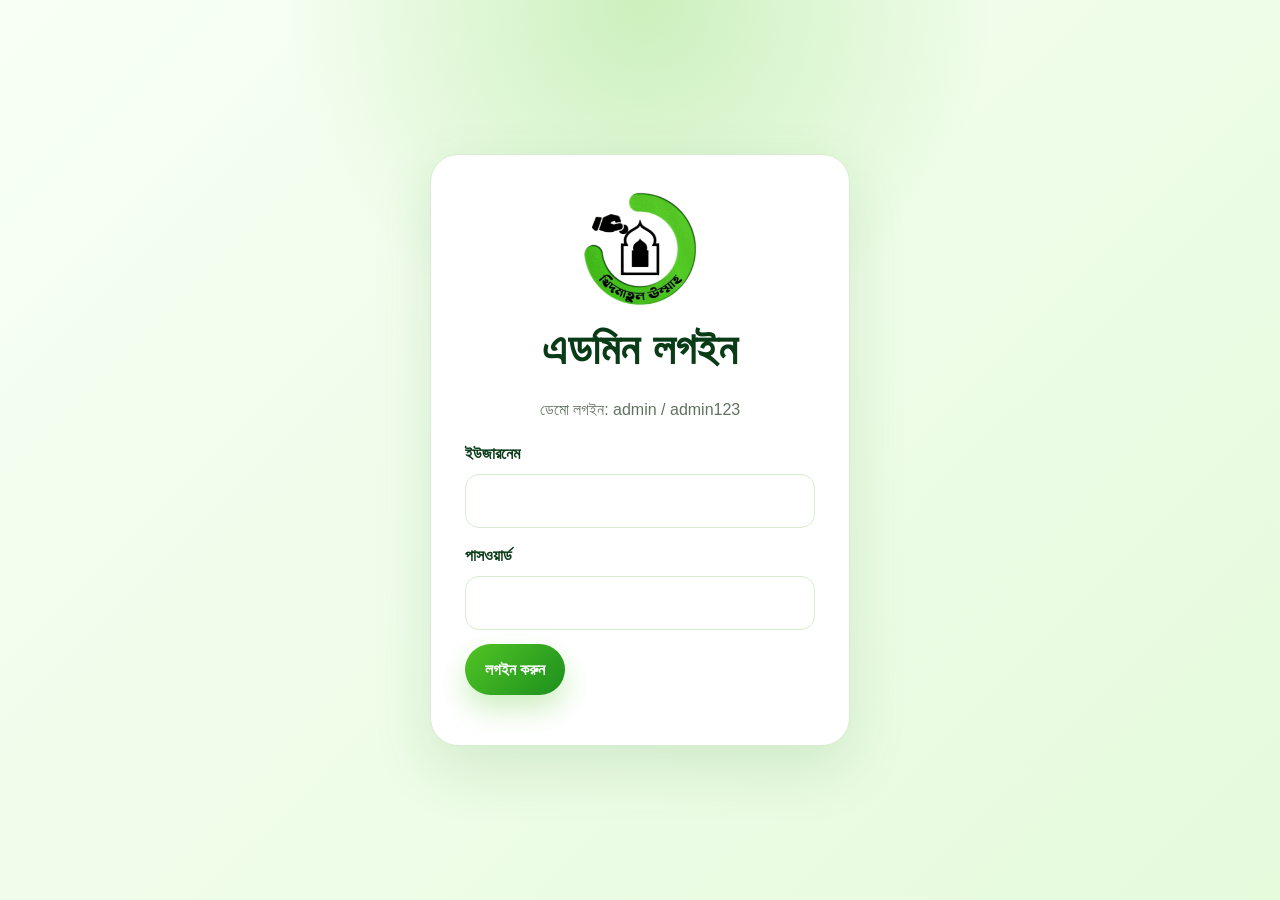
==== admin.html @ c5540a68 "Add files via upload" ====
<!doctype html>
<html lang="bn">
<head>
  <meta charset="utf-8">
  <meta name="viewport" content="width=device-width, initial-scale=1">
  <title>এডমিন প্যানেল | খিদমাতুল উম্মাহ</title>
  <meta name="theme-color" content="#51c424">
  <link rel="stylesheet" href="styles.css">
</head>
<body class="admin-body">
  <section id="login-screen" class="admin-login">
    <form class="login-card" id="login-form">
      <img src="assets/khidmatul-ummah-official-logo-transparent.png" alt="খিদমাতুল উম্মাহ অফিসিয়াল লোগো">
      <h2 data-text="adminLoginTitle">এডমিন লগইন</h2>
      <p class="muted" data-text="adminDemoLogin">ডেমো লগইন: admin / admin123</p>
      <label><span data-text="adminUsername">ইউজারনেম</span><input id="login-user" required autocomplete="username"></label>
      <label><span data-text="adminPassword">পাসওয়ার্ড</span><input id="login-pass" type="password" required autocomplete="current-password"></label>
      <button class="btn" type="submit" data-text="adminLoginButton">লগইন করুন</button>
      <p id="login-error" class="danger-text"></p>
    </form>
  </section>

  <div id="admin-app" class="admin-layout hidden">
    <aside class="sidebar">
      <a class="brand" href="index.html">
        <img src="assets/khidmatul-ummah-official-logo-transparent.png" alt="খিদমাতুল উম্মাহ অফিসিয়াল লোগো">
        <span><strong data-text="organizationName">খিদমাতুল উম্মাহ</strong><small data-text="adminPanelSmall">এডমিন প্যানেল</small></span>
      </a>
      <nav class="admin-nav" id="admin-nav">
        <button class="active" data-admin-tab="dashboard" data-text="adminNavDashboard">ড্যাশবোর্ড</button>
        <button data-admin-tab="projects" data-text="adminNavProjects">প্রকল্প</button>
        <button data-admin-tab="donations" data-text="adminNavDonations">দান ও রসিদ</button>
        <button data-admin-tab="donors" data-text="adminNavDonors">ডোনার তথ্য</button>
        <button data-admin-tab="accounts" data-text="adminNavAccounts">দানের একাউন্ট</button>
        <button data-admin-tab="library" data-text="adminNavLibrary">লাইব্রেরী</button>
        <button data-admin-tab="shura" data-text="adminNavShura">শূরা সদস্য</button>
        <button data-admin-tab="texts" data-text="adminNavTexts">টেক্সট ইডিটর</button>
        <button data-admin-tab="backup" data-text="adminNavBackup">ব্যাকআপ / ইমপোর্ট</button>
      </nav>
    </aside>

    <main class="admin-main">
      <div class="admin-topbar">
        <div>
          <p class="eyebrow" data-text="adminTopEyebrow">এডমিন ড্যাশবোর্ড</p>
          <h1 data-text="adminTopTitle">খিদমাতুল উম্মাহ কন্ট্রোল প্যানেল</h1>
          <p class="muted" data-text="adminTopIntro">এই ডেমো ভার্সন browser localStorage ব্যবহার করে। Real website-এর জন্য backend/database লাগবে।</p>
        </div>
        <div class="action-row">
          <a class="btn soft" href="index.html" target="_blank" data-text="adminViewWebsite">ওয়েবসাইট দেখুন</a>
          <button class="btn danger" id="logout-btn" type="button" data-text="adminLogout">লগআউট</button>
        </div>
      </div>

      <section class="admin-section active" id="tab-dashboard">
        <div class="dashboard-grid" id="dashboard-summary"></div>
        <div class="admin-card">
          <h2 data-text="adminQuickNotesTitle">দ্রুত নোট</h2>
          <p class="muted" data-text="adminQuickNotesText">হোমপেজের মোট ব্যয় সম্পন্ন প্রকল্পের expense থেকে auto update হয়। Upcoming project published করলে homepage-এ campaign banner হিসেবে highlighted থাকবে।</p>
        </div>
      </section>

      <section class="admin-section" id="tab-projects">
        <div class="form-card">
          <h2 data-text="adminProjectsTitle">প্রকল্প পাবলিশ সিস্টেম</h2>
          <p class="muted" data-text="adminProjectsIntro">কমপ্লিট প্রকল্প এবং পরবর্তী প্রকল্প আলাদা type হিসেবে publish করুন।</p>
          <form id="project-form" class="form-grid">
            <input type="hidden" id="project-id">
            <label>প্রকল্পের ধরন
              <select id="project-type" required>
                <option value="completed">কমপ্লিট প্রকল্প</option>
                <option value="upcoming">পরবর্তী প্রকল্প</option>
              </select>
            </label>
            <label>স্ট্যাটাস
              <select id="project-status" required>
                <option value="published">প্রকাশিত</option>
                <option value="draft">ড্রাফট</option>
              </select>
            </label>
            <label>প্রকল্পের শিরোনাম <input id="project-title" required></label>
            <label>প্রকল্পের তারিখ <input id="project-date" type="date"></label>
            <label>লোকেশন <input id="project-location"></label>
            <label>জিম্মাদার / দায়িত্বশীল <input id="project-jimmadar"></label>
            <label>মোট ব্যয়, কমপ্লিট প্রকল্পের জন্য <input id="project-expense" type="number" min="0" value="0"></label>
            <label>লক্ষ্য এমাউন্ট, পরবর্তী প্রকল্পের জন্য <input id="project-target" type="number" min="0" value="0"></label>
            <label class="full">সংক্ষিপ্ত বিবরণ <textarea id="project-short"></textarea></label>
            <label class="full">বিস্তারিত বিবরণ <textarea id="project-details"></textarea></label>
            <label>ফিচার ছবি URL <input id="project-image-url" placeholder="https://..."></label>
            <label>ফিচার ছবি আপলোড <input id="project-image-file" type="file" accept="image/*"></label>
            <label class="full">ভিডিও লিংক <input id="project-video-url" placeholder="YouTube/Facebook video link"></label>
            <div class="actions full">
              <button class="btn" type="submit">প্রকল্প সেভ / পাবলিশ করুন</button>
              <button class="btn soft" id="project-clear" type="button">নতুন প্রকল্প যোগ করুন</button>
            </div>
          </form>
        </div>
        <div class="table-card">
          <h2>সকল প্রকল্প</h2>
          <div class="table-wrap"><table><thead><tr><th>শিরোনাম</th><th>ধরন</th><th>স্ট্যাটাস</th><th>তারিখ</th><th>ব্যয় / লক্ষ্য</th><th>অ্যাকশন</th></tr></thead><tbody id="project-table"></tbody></table></div>
        </div>
      </section>

      <section class="admin-section" id="tab-donations">
        <div class="table-card">
          <h2 data-text="adminDonationsTitle">দান ও রসিদ ব্যবস্থাপনা</h2>
          <p class="muted" data-text="adminDonationsIntro">ওয়েবসাইটের donation form submit করলে donor-এর তথ্য এখানে save হবে এবং ডোনার টেবিলেও auto যোগ হবে।</p>
          <div class="table-wrap"><table><thead><tr><th>রসিদ</th><th>দাতা</th><th>মোবাইল</th><th>ফান্ড</th><th>এমাউন্ট</th><th>পেমেন্ট</th><th>স্ট্যাটাস</th><th>অ্যাকশন</th></tr></thead><tbody id="donation-table"></tbody></table></div>
        </div>
      </section>

      <section class="admin-section" id="tab-donors">
        <div class="form-card">
          <h2 data-text="adminDonorsTitle">ডোনার তথ্য এন্ট্রি ও তালিকা</h2>
          <p class="muted" data-text="adminDonorsIntro">এখানে manually donor add করা যাবে। ওয়েবসাইট থেকে donation submit করা donor-রাও auto এখানে যুক্ত হবে।</p>
          <form id="donor-form" class="form-grid">
            <input type="hidden" id="admin-donor-id">
            <label>ডোনারের নাম <input id="admin-donor-name" required></label>
            <label>মোবাইল নম্বর <input id="admin-donor-mobile"></label>
            <label>ইমেইল <input id="admin-donor-email" type="email"></label>
            <label>স্ট্যাটাস
              <select id="admin-donor-status"><option value="Active">সক্রিয়</option><option value="Inactive">নিষ্ক্রিয়</option></select>
            </label>
            <label class="full">ঠিকানা <textarea id="admin-donor-address"></textarea></label>
            <label class="full">নোট <textarea id="admin-donor-note"></textarea></label>
            <div class="actions full">
              <button class="btn" type="submit">ডোনার সেভ করুন</button>
              <button class="btn soft" id="donor-clear" type="button">নতুন ডোনার যোগ করুন</button>
            </div>
          </form>
        </div>
        <div class="table-card">
          <h2>সকল ডোনার</h2>
          <div class="table-wrap"><table><thead><tr><th>নাম</th><th>মোবাইল</th><th>ইমেইল</th><th>মোট দান</th><th>দান সংখ্যা</th><th>শেষ দান</th><th>স্ট্যাটাস</th><th>অ্যাকশন</th></tr></thead><tbody id="donor-table"></tbody></table></div>
        </div>
      </section>

      <section class="admin-section" id="tab-accounts">
        <div class="form-card">
          <h2 data-text="adminAccountsTitle">দানের একাউন্ট সেটিংস</h2>
          <form id="account-form" class="form-grid">
            <input type="hidden" id="account-id">
            <label>একাউন্টের ধরন <input id="account-type" placeholder="বিকাশ / নগদ / ব্যাংক" required></label>
            <label>একাউন্ট হোল্ডারের নাম <input id="account-holder" required></label>
            <label>একাউন্ট নম্বর <input id="account-number" required></label>
            <label>স্ট্যাটাস
              <select id="account-active"><option value="true">সক্রিয়</option><option value="false">নিষ্ক্রিয়</option></select>
            </label>
            <label class="full">নির্দেশনা <textarea id="account-instruction"></textarea></label>
            <div class="actions full">
              <button class="btn" type="submit">একাউন্ট সেভ করুন</button>
              <button class="btn soft" id="account-clear" type="button">নতুন একাউন্ট যোগ করুন</button>
            </div>
          </form>
        </div>
        <div class="table-card">
          <h2>দানের একাউন্ট তালিকা</h2>
          <div class="table-wrap"><table><thead><tr><th>ধরন</th><th>হোল্ডার</th><th>নম্বর</th><th>স্ট্যাটাস</th><th>অ্যাকশন</th></tr></thead><tbody id="account-table"></tbody></table></div>
        </div>
      </section>

      <section class="admin-section" id="tab-library">
        <div class="form-card">
          <h2 data-text="adminLibraryTitle">লাইব্রেরী / বই ব্যবস্থাপনা</h2>
          <form id="book-form" class="form-grid">
            <input type="hidden" id="book-id">
            <label>বইয়ের নাম <input id="book-name" required></label>
            <label>লেখকের নাম <input id="book-author"></label>
            <label>ক্যাটাগরি <input id="book-category" placeholder="হাদিস / সীরাত / ফিকহ"></label>
            <label>ভাষা <input id="book-language" value="বাংলা"></label>
            <label>সংখ্যা <input id="book-quantity" type="number" min="0" value="1"></label>
            <label>উপলব্ধতা
              <select id="book-status"><option>উপলব্ধ</option><option>উপলব্ধ নয়</option></select>
            </label>
            <label>কভার ছবি URL <input id="book-cover-url"></label>
            <label>কভার ছবি আপলোড <input id="book-cover-file" type="file" accept="image/*"></label>
            <label class="full">সংক্ষিপ্ত বিবরণ <textarea id="book-description"></textarea></label>
            <div class="actions full">
              <button class="btn" type="submit">বই সেভ করুন</button>
              <button class="btn soft" id="book-clear" type="button">নতুন বই যোগ করুন</button>
            </div>
          </form>
        </div>
        <div class="table-card">
          <h2>বইয়ের তালিকা</h2>
          <div class="table-wrap"><table><thead><tr><th>নাম</th><th>লেখক</th><th>ক্যাটাগরি</th><th>সংখ্যা</th><th>স্ট্যাটাস</th><th>অ্যাকশন</th></tr></thead><tbody id="book-table"></tbody></table></div>
        </div>
      </section>

      <section class="admin-section" id="tab-shura">
        <div class="form-card">
          <div class="section-title-row">
            <div>
              <h2 data-text="adminShuraTitle">শূরা সদস্য যোগ / ব্যবস্থাপনা</h2>
              <p class="muted">নতুন সদস্য যোগ করতে নিচের ফর্ম পূরণ করুন। Edit করলে একই ফর্মে তথ্য আসবে।</p>
            </div>
            <button class="btn soft" id="shura-new" type="button">+ নতুন সদস্য</button>
          </div>
          <form id="shura-form" class="form-grid">
            <input type="hidden" id="shura-id">
            <label>সদস্যের নাম <input id="shura-name" required></label>
            <label>পদবি / দায়িত্ব <input id="shura-position" required></label>
            <label>রোল টাইপ
              <select id="shura-role"><option>আমির</option><option>সচিব</option><option>শূরা সদস্য</option><option>প্রতিষ্ঠাতা সদস্য</option></select>
            </label>
            <label>সেশন / সাল <input id="shura-session" value="২০২৬"></label>
            <label>Display Order <input id="shura-order" type="number" value="1"></label>
            <label>স্ট্যাটাস
              <select id="shura-active"><option value="true">সক্রিয়</option><option value="false">নিষ্ক্রিয়</option></select>
            </label>
            <label>ফোন, ঐচ্ছিক <input id="shura-phone"></label>
            <label>ইমেইল, ঐচ্ছিক <input id="shura-email" type="email"></label>
            <label>ছবি URL <input id="shura-photo-url"></label>
            <label>ছবি আপলোড <input id="shura-photo-file" type="file" accept="image/*"></label>
            <label class="full">সংক্ষিপ্ত পরিচিতি <textarea id="shura-bio"></textarea></label>
            <div class="actions full">
              <button class="btn" type="submit">শূরা সদস্য সেভ করুন</button>
              <button class="btn soft" id="shura-clear" type="button">ফর্ম ক্লিয়ার / নতুন সদস্য</button>
            </div>
          </form>
        </div>
        <div class="table-card">
          <h2>শূরা সদস্য তালিকা</h2>
          <div class="table-wrap"><table><thead><tr><th>নাম</th><th>পদবি</th><th>রোল</th><th>সেশন</th><th>স্ট্যাটাস</th><th>অ্যাকশন</th></tr></thead><tbody id="shura-table"></tbody></table></div>
        </div>
      </section>

      <section class="admin-section" id="tab-texts">
        <div class="form-card">
          <h2 data-text="adminTextsTitle">টেক্সট ইডিটর</h2>
          <p class="muted" data-text="adminTextsIntro">এখান থেকে হোমপেজ এবং এডমিন প্যানেলের গুরুত্বপূর্ণ লেখা পরিবর্তন করা যাবে।</p>
          <form id="text-form" class="form-grid text-editor-grid"></form>
        </div>
      </section>

      <section class="admin-section" id="tab-backup">
        <div class="admin-card">
          <h2 data-text="adminBackupTitle">ব্যাকআপ / ইমপোর্ট</h2>
          <p class="muted" data-text="adminBackupIntro">JSON export করে developer backend database-এ migrate করতে পারবে।</p>
          <div class="action-row">
            <button class="btn" id="export-all" type="button">JSON ব্যাকআপ Export করুন</button>
            <button class="btn danger" id="reset-data" type="button">ডেমো ডাটা Reset করুন</button>
          </div>
          <hr style="border:0;border-top:1px solid var(--ku-line);margin:22px 0">
          <input id="import-file" type="file" accept="application/json">
          <button class="btn soft" id="import-data" type="button">JSON Import করুন</button>
        </div>
      </section>
    </main>
  </div>

  <script src="js/data.js"></script>
  <script src="js/admin.js"></script>
</body>
</html>
---- styles.css ----
:root {
  --ku-lime: #51c424;
  --ku-lime-2: #6be63a;
  --ku-green: #1c8f1f;
  --ku-deep: #093b17;
  --ku-deeper: #061d0d;
  --ku-black: #07110a;
  --ku-soft: #f3fbef;
  --ku-soft-2: #e8fbdc;
  --ku-line: #d7ecd0;
  --ku-gold: #d8a83e;
  --ku-white: #ffffff;
  --ku-muted: #60725f;
  --ku-red: #b42318;
  --shadow: 0 22px 60px rgba(20, 110, 21, .13);
  --shadow-dark: 0 20px 55px rgba(0, 0, 0, .16);
  --radius: 24px;
  --radius-sm: 14px;
  --max: 1180px;
}

* { box-sizing: border-box; }
html { scroll-behavior: smooth; }
body {
  margin: 0;
  font-family: "Noto Sans Bengali", "SolaimanLipi", "Segoe UI", Arial, sans-serif;
  background: linear-gradient(180deg, #fbfff9 0%, #f1faed 42%, #ffffff 100%);
  color: var(--ku-black);
  line-height: 1.7;
}
a { color: inherit; text-decoration: none; }
img { max-width: 100%; display: block; }
button, input, select, textarea { font: inherit; }
textarea { min-height: 92px; resize: vertical; }

.site-header {
  position: sticky;
  top: 0;
  z-index: 20;
  display: flex;
  align-items: center;
  justify-content: space-between;
  gap: 20px;
  padding: 14px clamp(18px, 5vw, 56px);
  background: rgba(255,255,255,.92);
  backdrop-filter: blur(16px);
  border-bottom: 1px solid rgba(81,196,36,.2);
  box-shadow: 0 10px 35px rgba(9, 59, 23, .05);
}
.brand {
  display: flex;
  align-items: center;
  gap: 12px;
  min-width: 220px;
}
.brand img {
  width: 62px;
  height: 62px;
  object-fit: contain;
  filter: drop-shadow(0 6px 14px rgba(0,0,0,.13));
}
.brand strong {
  display: block;
  font-size: 22px;
  color: var(--ku-deep);
  letter-spacing: -.02em;
}
.brand small {
  display: block;
  margin-top: -2px;
  color: var(--ku-green);
  font-weight: 700;
}
.menu-toggle {
  display: none;
  width: 44px;
  height: 44px;
  border: 0;
  border-radius: 12px;
  background: var(--ku-soft-2);
  color: var(--ku-deep);
  font-size: 24px;
  cursor: pointer;
}
.site-nav {
  display: flex;
  align-items: center;
  gap: 12px;
  flex-wrap: wrap;
  justify-content: flex-end;
}
.site-nav a {
  font-weight: 750;
  color: #18351c;
  padding: 9px 10px;
  border-radius: 999px;
}
.site-nav a:hover { background: var(--ku-soft-2); color: var(--ku-deep); }
.nav-cta, .btn.primary, .btn:not(.ghost):not(.danger):not(.soft) {
  background: linear-gradient(135deg, var(--ku-lime), var(--ku-green));
  color: #fff !important;
  box-shadow: 0 14px 28px rgba(81,196,36,.28);
}
.admin-link {
  background: #111;
  color: #fff !important;
}
.social-link {
  width: 38px;
  height: 38px;
  display: inline-flex !important;
  align-items: center;
  justify-content: center;
  background: var(--ku-soft-2);
  padding: 0 !important;
}
.social-link svg { width: 20px; height: 20px; fill: var(--ku-deep); }

.hero {
  position: relative;
  overflow: hidden;
  min-height: 640px;
  display: grid;
  grid-template-columns: 1.15fr .85fr;
  align-items: center;
  gap: 38px;
  padding: 86px clamp(18px, 5vw, 56px) 78px;
  background:
    radial-gradient(circle at 78% 12%, rgba(81,196,36,.25), transparent 28%),
    linear-gradient(135deg, #062510 0%, #093b17 48%, #0f5e1f 100%);
  color: #fff;
}
.hero::after {
  content: "";
  position: absolute;
  inset: auto -100px -160px auto;
  width: 430px;
  height: 430px;
  border: 56px solid rgba(81,196,36,.18);
  border-radius: 50%;
  transform: rotate(-28deg);
}
.hero-bg {
  position: absolute;
  inset: 0;
  pointer-events: none;
  opacity: .45;
  background-image: linear-gradient(120deg, transparent 0 72%, rgba(255,255,255,.06) 72% 100%);
}
.hero-content { position: relative; z-index: 1; max-width: 780px; }
.eyebrow {
  margin: 0 0 10px;
  color: var(--ku-green);
  font-weight: 900;
  letter-spacing: .08em;
  text-transform: uppercase;
  font-size: 13px;
}
.hero .eyebrow { color: #cfffbe; }
h1, h2, h3, h4, h5 { line-height: 1.24; margin-top: 0; }
h1 {
  font-size: clamp(42px, 6vw, 76px);
  margin-bottom: 18px;
  letter-spacing: -.055em;
}
h2 { font-size: clamp(28px, 4vw, 44px); margin-bottom: 14px; color: var(--ku-deep); }
h3 { font-size: 24px; margin-bottom: 10px; color: var(--ku-deep); }
h4 { font-size: 21px; color: var(--ku-deep); }
h5 { font-size: 17px; color: #1c571f; margin-bottom: 6px; }
.hero-copy {
  font-size: 20px;
  color: rgba(255,255,255,.9);
  max-width: 680px;
  margin-bottom: 28px;
}
.hero-actions, .actions, .action-row {
  display: flex;
  gap: 12px;
  align-items: center;
  flex-wrap: wrap;
}
.btn {
  display: inline-flex;
  align-items: center;
  justify-content: center;
  gap: 8px;
  border: 0;
  border-radius: 999px;
  padding: 12px 20px;
  min-height: 46px;
  font-weight: 900;
  cursor: pointer;
  background: linear-gradient(135deg, var(--ku-lime), var(--ku-green));
  color: #fff;
  box-shadow: 0 12px 25px rgba(81,196,36,.25);
}
.btn.ghost, .ghost {
  background: rgba(255,255,255,.11) !important;
  color: inherit !important;
  border: 1px solid rgba(81,196,36,.3);
  box-shadow: none;
}
.btn.soft { background: var(--ku-soft-2); color: var(--ku-deep) !important; box-shadow: none; }
.btn.danger { background: var(--ku-red); color: #fff; box-shadow: none; }
.btn.small { padding: 8px 13px; min-height: 36px; font-size: 14px; }
.hero-panel {
  position: relative;
  z-index: 1;
  background: rgba(255,255,255,.95);
  color: var(--ku-black);
  border-radius: 32px;
  padding: 34px;
  max-width: 430px;
  margin-left: auto;
  box-shadow: var(--shadow-dark);
  border: 1px solid rgba(255,255,255,.5);
}
.hero-panel-logo {
  width: 132px;
  height: 132px;
  border-radius: 50%;
  display: grid;
  place-items: center;
  margin-bottom: 10px;
  background: radial-gradient(circle, #fff 20%, var(--ku-soft-2));
}
.hero-panel-logo img { width: 118px; height: 118px; object-fit: contain; }
.hero-panel small { color: var(--ku-green); font-weight: 900; }
.stat, .big-stat {
  display: block;
  font-size: clamp(38px, 5vw, 58px);
  line-height: 1;
  font-weight: 1000;
  color: var(--ku-deep);
  letter-spacing: -.05em;
  margin: 8px 0 12px;
}
.section {
  max-width: var(--max);
  margin: 0 auto;
  padding: 80px clamp(18px, 4vw, 34px);
}
.section-heading { max-width: 790px; margin: 0 auto 32px; text-align: center; }
.section-heading p:not(.eyebrow), .body-copy, .muted { color: var(--ku-muted); }
.two-col {
  display: grid;
  grid-template-columns: .8fr 1.2fr;
  gap: 42px;
  align-items: start;
}
.body-copy p { margin-top: 0; }
.foundation-section { padding-top: 90px; }
.foundation-grid {
  display: grid;
  grid-template-columns: repeat(4, 1fr);
  gap: 18px;
}
.foundation-card, .project-card, .card, .donation-card, .receipt-card, .report-board article, .activity-grid article, .policy-details, .structure-panel {
  background: #fff;
  border: 1px solid var(--ku-line);
  border-radius: var(--radius);
  box-shadow: var(--shadow);
}
.foundation-card, .project-card, .card { padding: 24px; }
.foundation-card span, .project-card span, .tag {
  display: inline-flex;
  margin-bottom: 12px;
  border-radius: 999px;
  padding: 5px 11px;
  background: var(--ku-soft-2);
  color: var(--ku-deep);
  font-size: 13px;
  font-weight: 900;
}
.lead-card { grid-column: span 2; background: linear-gradient(135deg, var(--ku-deep), #11511d); color: #fff; }
.lead-card h3, .lead-card span { color: #fff; }
.lead-card span { background: rgba(255,255,255,.18); }
.compact-list, .check-list, .principle-list { padding-left: 20px; margin: 0; }
.compact-list li, .check-list li, .principle-list li { margin-bottom: 8px; }
.tag-list, .vision-grid {
  display: flex;
  flex-wrap: wrap;
  gap: 10px;
  list-style: none;
  padding: 0;
  margin: 0;
}
.tag-list li, .vision-grid span {
  border-radius: 999px;
  padding: 9px 13px;
  background: var(--ku-soft-2);
  color: var(--ku-deep);
  font-weight: 800;
}
.structure-panel {
  margin-top: 22px;
  padding: 30px;
  display: grid;
  grid-template-columns: .9fr 1.1fr;
  gap: 24px;
  background: linear-gradient(135deg, #fff, #f2fbef);
}
.policy-details { margin-top: 22px; padding: 0; overflow: hidden; }
.policy-details summary {
  padding: 22px 26px;
  cursor: pointer;
  font-weight: 1000;
  color: var(--ku-deep);
  background: var(--ku-soft-2);
}
.policy-document { padding: 32px; }
.policy-document article {
  border-top: 1px solid var(--ku-line);
  padding-top: 18px;
  margin-top: 18px;
}
.policy-title-block { text-align: center; }
.policy-title-block p { font-size: 24px; color: var(--ku-deep); }
.policy-document ol, .policy-document ul { padding-left: 22px; }
.policy-closing { background: var(--ku-soft); border-radius: 18px; padding: 20px !important; }
.impact-strip {
  background: #07110a;
  display: grid;
  grid-template-columns: repeat(4, 1fr);
  gap: 1px;
  color: #fff;
  margin: 0;
  max-width: none;
  padding: 0;
}
.impact-strip article { padding: 34px clamp(18px, 4vw, 46px); background: linear-gradient(135deg, #0b1b0e, #0f3617); }
.impact-strip span { color: var(--ku-lime-2); font-weight: 1000; }
.impact-strip h2 { color: #fff; font-size: 26px; }
.impact-strip p { color: rgba(255,255,255,.72); }
.activity-grid, .project-grid, .report-board {
  display: grid;
  grid-template-columns: repeat(2, 1fr);
  gap: 20px;
}
.project-grid { grid-template-columns: repeat(3, 1fr); }
.project-card.featured, .card.featured {
  border-color: rgba(81,196,36,.45);
  background: linear-gradient(180deg, #fff, #f0fbea);
}
.project-card a { color: var(--ku-green); font-weight: 900; }
.future-section {
  max-width: none;
  background: linear-gradient(135deg, #f8fff5, #e7fbde);
}
.future-section .section-heading, .future-section .vision-grid { max-width: var(--max); margin-left: auto; margin-right: auto; }
.donation-section {
  display: grid;
  grid-template-columns: .85fr 1.15fr;
  gap: 26px;
  align-items: start;
}
.donation-copy, .donation-card, .receipt-card { position: relative; }
.donation-card { padding: 26px; }
.donation-card label, .login-card label, .form-card label {
  display: block;
  margin-bottom: 14px;
  font-weight: 900;
  color: var(--ku-deep);
}
.donation-card input, .donation-card select, .donation-card textarea,
.form-card input, .form-card select, .form-card textarea,
.login-card input, .admin-main input, .admin-main select, .admin-main textarea,
.library-tools input, .library-tools select {
  width: 100%;
  border: 1px solid var(--ku-line);
  border-radius: 14px;
  padding: 12px 13px;
  outline: none;
  background: #fff;
  color: var(--ku-black);
}
.donation-card input:focus, .donation-card select:focus, .donation-card textarea:focus,
.admin-main input:focus, .admin-main select:focus, .admin-main textarea:focus,
.library-tools input:focus, .library-tools select:focus {
  border-color: var(--ku-lime);
  box-shadow: 0 0 0 4px rgba(81,196,36,.14);
}
.payment-methods {
  border: 1px solid var(--ku-line);
  border-radius: 16px;
  padding: 14px;
  margin: 12px 0 18px;
}
.payment-methods legend { font-weight: 1000; color: var(--ku-deep); }
.payment-option {
  display: inline-flex !important;
  gap: 7px;
  align-items: center;
  margin: 6px 10px 6px 0 !important;
  background: var(--ku-soft);
  border-radius: 999px;
  padding: 8px 12px;
}
.payment-option input { width: auto !important; }
.payment-instructions, .account-box {
  background: var(--ku-soft);
  border: 1px dashed rgba(81,196,36,.55);
  border-radius: 18px;
  padding: 17px;
  margin-bottom: 18px;
}
.payment-instructions strong, .account-box strong { display: block; color: var(--ku-deep); margin-bottom: 5px; }
.receipt-card { margin-top: 18px; padding: 26px; }
.receipt-header, .receipt-head {
  display: flex;
  align-items: center;
  gap: 14px;
  border-bottom: 1px solid var(--ku-line);
  padding-bottom: 14px;
  margin-bottom: 16px;
}
.receipt-header img, .receipt-head img { width: 74px; height: 74px; object-fit: contain; }
.receipt-header strong, .receipt-head strong { font-size: 24px; color: var(--ku-deep); }
.receipt-card dl { display: grid; gap: 10px; }
.receipt-card dl div, .receipt-lines div {
  display: flex;
  justify-content: space-between;
  gap: 20px;
  border-bottom: 1px solid var(--ku-line);
  padding: 8px 0;
}
.receipt-card dt, .receipt-lines strong { color: var(--ku-muted); font-weight: 900; }
.receipt-card dd { margin: 0; font-weight: 900; color: var(--ku-deep); text-align: right; }
.reports .report-board { grid-template-columns: repeat(3, 1fr); }
.split-band {
  background: linear-gradient(135deg, var(--ku-deep), var(--ku-green));
  color: #fff;
  border-radius: 36px;
  margin-bottom: 70px;
  display: flex;
  justify-content: space-between;
  align-items: center;
  gap: 20px;
}
.split-band h2, .split-band .eyebrow { color: #fff; }
.site-footer {
  background: #07110a;
  color: #d9ead6;
  display: flex;
  justify-content: space-between;
  gap: 18px;
  align-items: center;
  padding: 28px clamp(18px, 5vw, 56px);
}
.site-footer div { display: flex; align-items: center; gap: 12px; }
.site-footer img { width: 62px; height: 62px; object-fit: contain; }
.site-footer p { margin: 0; }

/* Dynamic new sections */
.published-projects-section { max-width: var(--max); }
.upcoming-highlight {
  display: grid;
  grid-template-columns: 1fr .55fr;
  gap: 22px;
  align-items: stretch;
  background: linear-gradient(135deg, #0b1b0e, #1c8f1f);
  color: #fff;
  padding: 28px;
  border-radius: 30px;
  box-shadow: var(--shadow-dark);
  overflow: hidden;
}
.upcoming-highlight:empty { display: none; }
.upcoming-highlight h3, .upcoming-highlight h2 { color: #fff; }
.upcoming-highlight .media-box { background: rgba(255,255,255,.12); color: #fff; }
.dynamic-project-layout {
  display: grid;
  grid-template-columns: 1fr 1fr;
  gap: 22px;
  margin-top: 24px;
}
.dynamic-project-layout > article, .project-archive-wrap {
  background: #fff;
  border-radius: var(--radius);
  border: 1px solid var(--ku-line);
  padding: 22px;
  box-shadow: var(--shadow);
}
.dynamic-card, .book-card, .member-card {
  background: #fff;
  border: 1px solid var(--ku-line);
  border-radius: 20px;
  padding: 18px;
}
.dynamic-card-slot .dynamic-card { box-shadow: none; border: 0; padding: 0; }
.media-box {
  min-height: 160px;
  border-radius: 18px;
  background: linear-gradient(135deg, var(--ku-soft-2), #fff);
  display: grid;
  place-items: center;
  color: var(--ku-deep);
  font-weight: 1000;
  overflow: hidden;
  margin-bottom: 14px;
}
.media-box img { width: 100%; height: 100%; object-fit: cover; }
.meta {
  display: flex;
  flex-wrap: wrap;
  gap: 8px;
  margin: 12px 0;
}
.meta span {
  background: var(--ku-soft);
  border: 1px solid var(--ku-line);
  border-radius: 999px;
  padding: 5px 10px;
  font-size: 13px;
  font-weight: 800;
  color: var(--ku-deep);
}
.amount { color: var(--ku-deep); }
.see-more-btn { margin-top: 14px; color: var(--ku-deep) !important; }
.archive-title-row { display: flex; justify-content: space-between; align-items: center; gap: 14px; margin-bottom: 16px; }
.project-archive-wrap { margin-top: 24px; }
.library-tools {
  display: grid;
  grid-template-columns: 1fr 240px;
  gap: 12px;
  margin-bottom: 20px;
}
.library-grid, .shura-grid {
  display: grid;
  grid-template-columns: repeat(4, 1fr);
  gap: 18px;
}
.book-card .book-cover, .member-card .member-photo {
  height: 170px;
  border-radius: 18px;
  background: var(--ku-soft-2);
  display: grid;
  place-items: center;
  overflow: hidden;
  margin-bottom: 14px;
  font-weight: 1000;
  color: var(--ku-deep);
}
.member-card { text-align: center; }
.member-card .member-photo { width: 140px; height: 140px; border-radius: 50%; margin: 0 auto 14px; }
.book-card .book-cover img, .member-card .member-photo img { width: 100%; height: 100%; object-fit: cover; }

/* Admin */
.admin-body { background: #f4fbf1; }
.hidden { display: none !important; }
.admin-login {
  min-height: 100vh;
  display: grid;
  place-items: center;
  padding: 24px;
  background: radial-gradient(circle at 50% 0%, rgba(81,196,36,.24), transparent 32%), linear-gradient(135deg, #f8fff5, #e5fbdc);
}
.login-card {
  width: min(420px, 100%);
  background: #fff;
  padding: 34px;
  border-radius: 28px;
  box-shadow: var(--shadow);
  border: 1px solid var(--ku-line);
  text-align: center;
}
.login-card img { width: 120px; margin: 0 auto 10px; }
.login-card label { text-align: left; }
.admin-layout {
  display: grid;
  grid-template-columns: 286px 1fr;
  min-height: 100vh;
}
.sidebar {
  background: #07110a;
  color: #fff;
  padding: 22px;
  position: sticky;
  top: 0;
  height: 100vh;
  overflow: auto;
}
.sidebar .brand { min-width: 0; margin-bottom: 22px; }
.sidebar .brand strong, .sidebar .brand small { color: #fff; }
.admin-nav { display: grid; gap: 8px; }
.admin-nav button {
  border: 0;
  border-radius: 14px;
  padding: 12px 14px;
  background: rgba(255,255,255,.08);
  color: #fff;
  text-align: left;
  cursor: pointer;
  font-weight: 850;
}
.admin-nav button.active, .admin-nav button:hover { background: linear-gradient(135deg, var(--ku-lime), var(--ku-green)); }
.admin-main { padding: 28px; overflow: hidden; }
.admin-topbar {
  display: flex;
  justify-content: space-between;
  gap: 16px;
  align-items: center;
  margin-bottom: 24px;
}
.admin-topbar h1 { font-size: 34px; margin: 0; color: var(--ku-deep); }
.admin-section { display: none; }
.admin-section.active { display: block; }
.dashboard-grid {
  display: grid;
  grid-template-columns: repeat(4, minmax(0, 1fr));
  gap: 14px;
  margin-bottom: 22px;
}
.summary-card {
  background: #fff;
  border: 1px solid var(--ku-line);
  border-radius: 20px;
  padding: 18px;
  box-shadow: var(--shadow);
}
.summary-card span { color: var(--ku-muted); font-weight: 850; }
.summary-card strong { display: block; font-size: 30px; color: var(--ku-deep); }
.form-card, .table-card, .admin-card {
  background: #fff;
  border: 1px solid var(--ku-line);
  border-radius: 24px;
  padding: 22px;
  box-shadow: var(--shadow);
  margin-bottom: 22px;
}
.form-grid {
  display: grid;
  grid-template-columns: repeat(2, minmax(0, 1fr));
  gap: 14px;
}
.form-grid .full { grid-column: 1 / -1; }
.table-wrap { overflow-x: auto; }
table { width: 100%; border-collapse: collapse; min-width: 720px; }
th, td { text-align: left; border-bottom: 1px solid var(--ku-line); padding: 12px; vertical-align: top; }
th { color: var(--ku-deep); background: var(--ku-soft); font-weight: 1000; }
.danger-text { color: var(--ku-red); font-weight: 900; }
.admin-note { color: var(--ku-muted); font-size: 14px; }

@media (max-width: 1100px) {
  .foundation-grid, .library-grid, .shura-grid { grid-template-columns: repeat(2, 1fr); }
  .project-grid { grid-template-columns: repeat(2, 1fr); }
  .dashboard-grid { grid-template-columns: repeat(2, 1fr); }
}
@media (max-width: 880px) {
  .site-header { align-items: flex-start; }
  .menu-toggle { display: inline-grid; place-items: center; }
  .site-nav { display: none; width: 100%; flex-direction: column; align-items: stretch; }
  .site-nav.open { display: flex; }
  .site-header { flex-wrap: wrap; }
  .site-nav a { display: block; }
  .hero, .two-col, .structure-panel, .donation-section, .dynamic-project-layout, .upcoming-highlight { grid-template-columns: 1fr; }
  .hero-panel { margin-left: 0; max-width: none; }
  .impact-strip { grid-template-columns: 1fr 1fr; }
  .admin-layout { grid-template-columns: 1fr; }
  .sidebar { position: relative; height: auto; }
  .admin-topbar { flex-direction: column; align-items: flex-start; }
}
@media (max-width: 620px) {
  .section { padding: 58px 16px; }
  .hero { padding: 60px 18px; min-height: auto; }
  .foundation-grid, .activity-grid, .project-grid, .report-board, .reports .report-board, .library-grid, .shura-grid, .form-grid, .dashboard-grid, .library-tools { grid-template-columns: 1fr; }
  .lead-card { grid-column: auto; }
  .impact-strip { grid-template-columns: 1fr; }
  h1 { font-size: 38px; }
  .site-footer, .split-band { flex-direction: column; align-items: flex-start; }
}

@media print {
  body * { visibility: hidden; }
  .receipt-card, .receipt-card * { visibility: visible; }
  .receipt-card { position: absolute; inset: 0 auto auto 0; width: 100%; box-shadow: none; }
  .no-print, .receipt-print { display: none !important; }
}

/* ===== V2 fixes: Bengali text wrapping, clearer frames, Bengali admin theme ===== */
body, button, input, select, textarea { font-family: "Noto Sans Bengali", "SolaimanLipi", "Hind Siliguri", "Segoe UI", Arial, sans-serif; }
h1, h2, h3, h4, h5, p, li, a, strong, span, small, td, th, label, button { overflow-wrap: anywhere; word-break: normal; }
h1, h2, h3, h4, h5 { letter-spacing: 0 !important; line-height: 1.38; }
p, li, td, th, label { line-height: 1.75; }
.eyebrow { letter-spacing: .02em; }
.section-heading { max-width: 920px; }
.foundation-card, .project-card, .dynamic-card, .book-card, .member-card, .report-board article, .activity-grid article, .summary-card, .form-card, .table-card, .admin-card { min-width: 0; overflow: hidden; }
.report-board article, .activity-grid article { padding: 22px; }
.report-board article strong, .report-board article span, .activity-grid article span { display: block; white-space: normal; max-width: 100%; }
.report-board { align-items: stretch; }
.reports .report-board { grid-template-columns: repeat(auto-fit, minmax(250px, 1fr)); }
.activity-grid { grid-template-columns: repeat(auto-fit, minmax(310px, 1fr)); }
.check-list { padding-left: 1.25rem; }
.check-list li { padding-left: 2px; }
.btn { white-space: normal; text-align: center; }
.table-wrap { max-width: 100%; }
table { table-layout: auto; }
th, td { word-break: normal; overflow-wrap: anywhere; }

.admin-body { background: linear-gradient(180deg, #f8fff5 0%, #eefbe8 100%); color: var(--ku-black); }
.admin-layout { grid-template-columns: 300px 1fr; }
.sidebar {
  background: linear-gradient(180deg, #ffffff 0%, #f0ffe9 100%) !important;
  color: var(--ku-deep) !important;
  border-right: 1px solid var(--ku-line);
  box-shadow: 12px 0 36px rgba(9, 59, 23, .08);
}
.sidebar .brand {
  background: #fff;
  border: 1px solid var(--ku-line);
  border-radius: 22px;
  padding: 10px;
  box-shadow: 0 12px 28px rgba(9, 59, 23, .08);
}
.sidebar .brand img { width: 64px; height: 64px; }
.sidebar .brand strong { color: var(--ku-deep) !important; font-size: 20px; }
.sidebar .brand small { color: var(--ku-green) !important; font-weight: 900; }
.admin-nav { gap: 10px; }
.admin-nav button {
  background: #fff !important;
  color: #113c18 !important;
  border: 1px solid var(--ku-line) !important;
  box-shadow: 0 8px 18px rgba(9, 59, 23, .06);
  min-height: 48px;
  font-weight: 900;
}
.admin-nav button.active, .admin-nav button:hover {
  background: linear-gradient(135deg, var(--ku-lime), var(--ku-green)) !important;
  color: #fff !important;
  border-color: transparent !important;
}
.admin-main { padding: 30px; overflow: visible; }
.admin-topbar {
  background: #fff;
  border: 1px solid var(--ku-line);
  border-radius: 28px;
  padding: 22px;
  box-shadow: var(--shadow);
}
.admin-topbar h1 { line-height: 1.3; }
.login-card { text-align: left; }
.login-card img { display: block; }
.login-card h2, .login-card .muted { text-align: center; }
.login-card label span { display: block; margin-bottom: 6px; }
.form-card label { color: #113c18; }
.form-card input, .form-card select, .form-card textarea, .admin-main input, .admin-main select, .admin-main textarea {
  border-color: #cfe8c7;
  background: #fdfffc;
  min-height: 46px;
}
.admin-main textarea { min-height: 104px; }
.btn.soft, .admin-main .btn.soft {
  background: #e9fbdf !important;
  color: var(--ku-deep) !important;
  border: 1px solid #cdecc5;
  box-shadow: none;
}
.btn.ghost { color: var(--ku-deep) !important; background: #effbea !important; }
.section-title-row { display: flex; justify-content: space-between; gap: 16px; align-items: flex-start; margin-bottom: 16px; }
.text-group {
  border: 1px solid var(--ku-line);
  border-radius: 20px;
  padding: 18px;
  background: #fbfff8;
  margin-bottom: 16px;
}
.text-group legend { padding: 0 10px; color: var(--ku-deep); font-weight: 1000; }
.text-editor-grid { gap: 18px; }
.sticky-save { position: sticky; bottom: 12px; background: rgba(248,255,245,.9); backdrop-filter: blur(10px); padding: 10px; border-radius: 18px; z-index: 5; }
.summary-card strong { font-size: clamp(22px, 3vw, 30px); }
@media (max-width: 980px) {
  .admin-layout { grid-template-columns: 1fr; }
  .sidebar { position: relative; height: auto; }
  .admin-main { padding: 18px; }
  .section-title-row { flex-direction: column; }
}
@media (max-width: 620px) {
  h2 { font-size: 30px; }
  .report-board article, .activity-grid article { padding: 18px; }
  .receipt-card dl div, .receipt-lines div { flex-direction: column; gap: 2px; }
  .receipt-card dd { text-align: left; }
}
.hero .btn.ghost { color: #fff !important; background: rgba(255,255,255,.12) !important; border-color: rgba(255,255,255,.28); }
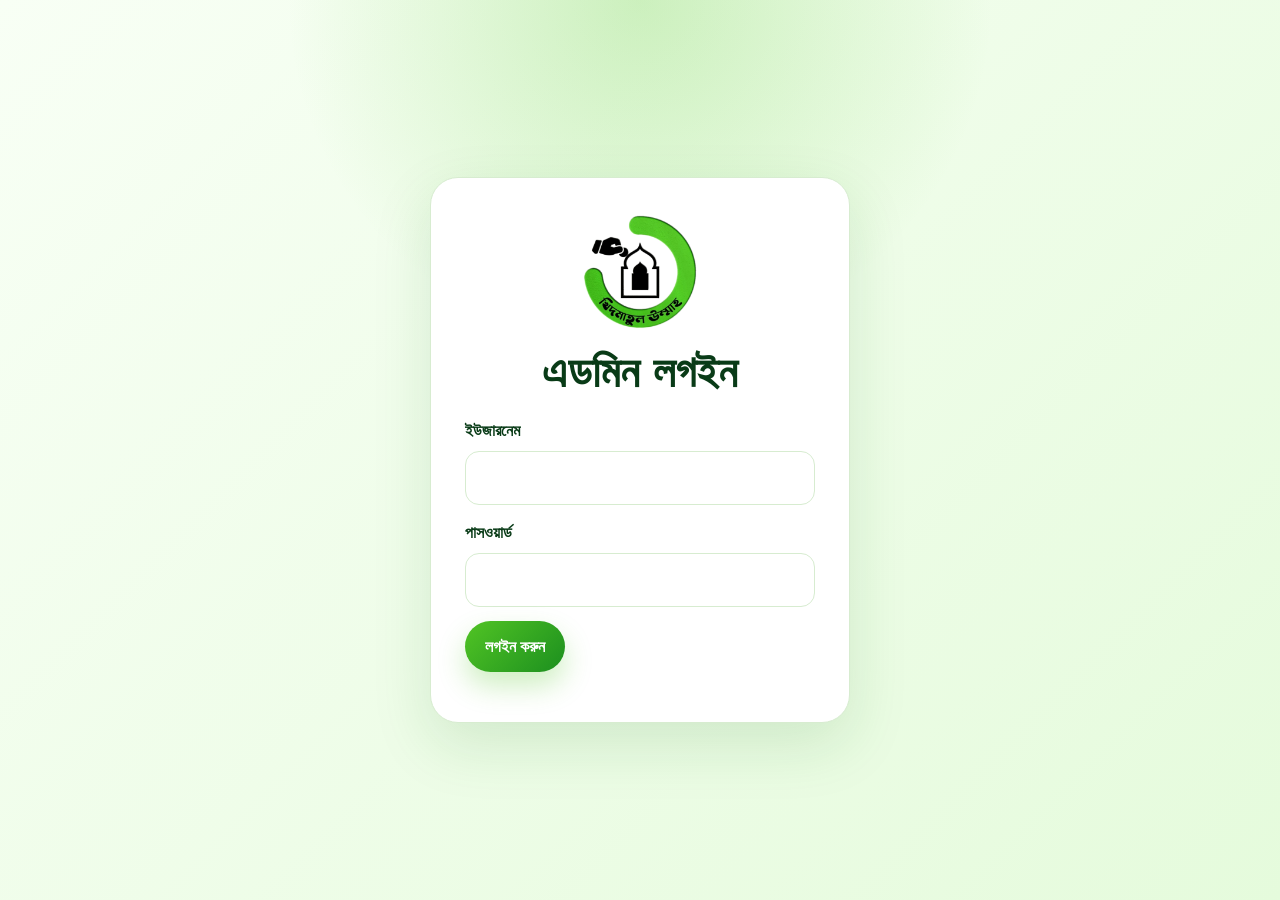
==== commit b97f596e: "Add files via upload" ====
--- a/admin.html
+++ b/admin.html
@@ -1,4 +1,4 @@
-<!doctype html>
+﻿<!doctype html>
 <html lang="bn">
 <head>
   <meta charset="utf-8">
@@ -12,7 +12,6 @@
     <form class="login-card" id="login-form">
       <img src="assets/khidmatul-ummah-official-logo-transparent.png" alt="খিদমাতুল উম্মাহ অফিসিয়াল লোগো">
       <h2 data-text="adminLoginTitle">এডমিন লগইন</h2>
-      <p class="muted" data-text="adminDemoLogin">ডেমো লগইন: admin / admin123</p>
       <label><span data-text="adminUsername">ইউজারনেম</span><input id="login-user" required autocomplete="username"></label>
       <label><span data-text="adminPassword">পাসওয়ার্ড</span><input id="login-pass" type="password" required autocomplete="current-password"></label>
       <button class="btn" type="submit" data-text="adminLoginButton">লগইন করুন</button>
@@ -32,7 +31,7 @@
         <button data-admin-tab="donations" data-text="adminNavDonations">দান ও রসিদ</button>
         <button data-admin-tab="donors" data-text="adminNavDonors">ডোনার তথ্য</button>
         <button data-admin-tab="accounts" data-text="adminNavAccounts">দানের একাউন্ট</button>
-        <button data-admin-tab="library" data-text="adminNavLibrary">লাইব্রেরী</button>
+        <button data-admin-tab="library" data-text="adminNavLibrary">লাইব্রেরি</button>
         <button data-admin-tab="shura" data-text="adminNavShura">শূরা সদস্য</button>
         <button data-admin-tab="texts" data-text="adminNavTexts">টেক্সট ইডিটর</button>
         <button data-admin-tab="backup" data-text="adminNavBackup">ব্যাকআপ / ইমপোর্ট</button>
@@ -44,7 +43,7 @@
         <div>
           <p class="eyebrow" data-text="adminTopEyebrow">এডমিন ড্যাশবোর্ড</p>
           <h1 data-text="adminTopTitle">খিদমাতুল উম্মাহ কন্ট্রোল প্যানেল</h1>
-          <p class="muted" data-text="adminTopIntro">এই ডেমো ভার্সন browser localStorage ব্যবহার করে। Real website-এর জন্য backend/database লাগবে।</p>
+          <p class="muted" data-text="adminTopIntro">এই ডেমো ভার্সনে তথ্য ব্রাউজারের লোকাল স্টোরেজে সংরক্ষিত হয়। লাইভ ওয়েবসাইটের জন্য নিরাপদ সার্ভার, ডাটাবেজ ও লগইন ব্যবস্থা লাগবে।</p>
         </div>
         <div class="action-row">
           <a class="btn soft" href="index.html" target="_blank" data-text="adminViewWebsite">ওয়েবসাইট দেখুন</a>
@@ -56,7 +55,7 @@
         <div class="dashboard-grid" id="dashboard-summary"></div>
         <div class="admin-card">
           <h2 data-text="adminQuickNotesTitle">দ্রুত নোট</h2>
-          <p class="muted" data-text="adminQuickNotesText">হোমপেজের মোট ব্যয় সম্পন্ন প্রকল্পের expense থেকে auto update হয়। Upcoming project published করলে homepage-এ campaign banner হিসেবে highlighted থাকবে।</p>
+          <p class="muted" data-text="adminQuickNotesText">হোমপেজের মোট ব্যয় সম্পন্ন প্রকল্পের ব্যয় থেকে স্বয়ংক্রিয়ভাবে আপডেট হয়। পরবর্তী প্রকল্প প্রকাশ করলে হোমপেজে হাইলাইটেড ব্যানার হিসেবে দেখা যাবে।</p>
         </div>
       </section>
 
@@ -88,7 +87,7 @@
             <label class="full">বিস্তারিত বিবরণ <textarea id="project-details"></textarea></label>
             <label>ফিচার ছবি URL <input id="project-image-url" placeholder="https://..."></label>
             <label>ফিচার ছবি আপলোড <input id="project-image-file" type="file" accept="image/*"></label>
-            <label class="full">ভিডিও লিংক <input id="project-video-url" placeholder="YouTube/Facebook video link"></label>
+            <label class="full">ভিডিও লিংক <input id="project-video-url" placeholder="ভিডিওর লিংক দিন"></label>
             <div class="actions full">
               <button class="btn" type="submit">প্রকল্প সেভ / পাবলিশ করুন</button>
               <button class="btn soft" id="project-clear" type="button">নতুন প্রকল্প যোগ করুন</button>
@@ -104,15 +103,15 @@
       <section class="admin-section" id="tab-donations">
         <div class="table-card">
           <h2 data-text="adminDonationsTitle">দান ও রসিদ ব্যবস্থাপনা</h2>
-          <p class="muted" data-text="adminDonationsIntro">ওয়েবসাইটের donation form submit করলে donor-এর তথ্য এখানে save হবে এবং ডোনার টেবিলেও auto যোগ হবে।</p>
-          <div class="table-wrap"><table><thead><tr><th>রসিদ</th><th>দাতা</th><th>মোবাইল</th><th>ফান্ড</th><th>এমাউন্ট</th><th>পেমেন্ট</th><th>স্ট্যাটাস</th><th>অ্যাকশন</th></tr></thead><tbody id="donation-table"></tbody></table></div>
+          <p class="muted" data-text="adminDonationsIntro">ওয়েবসাইটের দান ফর্ম জমা দিলে দাতার তথ্য এখানে সংরক্ষিত হবে এবং ডোনার টেবিলেও স্বয়ংক্রিয়ভাবে যোগ হবে।</p>
+          <div class="table-wrap"><table><thead><tr><th>রসিদ</th><th>দাতা</th><th>মোবাইল</th><th>ফান্ড</th><th>পরিমাণ</th><th>দান পদ্ধতি</th><th>স্ট্যাটাস</th><th>অ্যাকশন</th></tr></thead><tbody id="donation-table"></tbody></table></div>
         </div>
       </section>
 
       <section class="admin-section" id="tab-donors">
         <div class="form-card">
           <h2 data-text="adminDonorsTitle">ডোনার তথ্য এন্ট্রি ও তালিকা</h2>
-          <p class="muted" data-text="adminDonorsIntro">এখানে manually donor add করা যাবে। ওয়েবসাইট থেকে donation submit করা donor-রাও auto এখানে যুক্ত হবে।</p>
+          <p class="muted" data-text="adminDonorsIntro">এখানে হাতে ডোনার যোগ করা যাবে। ওয়েবসাইট থেকে দান জমা দেওয়া ডোনাররাও স্বয়ংক্রিয়ভাবে এখানে যুক্ত হবে।</p>
           <form id="donor-form" class="form-grid">
             <input type="hidden" id="admin-donor-id">
             <label>ডোনারের নাম <input id="admin-donor-name" required></label>
@@ -146,6 +145,9 @@
             <label>স্ট্যাটাস
               <select id="account-active"><option value="true">সক্রিয়</option><option value="false">নিষ্ক্রিয়</option></select>
             </label>
+            <label class="full">পেমেন্ট গেটওয়ে লিংক <input id="account-gateway-url" placeholder="https://..."></label>
+            <label>QR কোড ছবি URL <input id="account-qr-url" placeholder="https://..."></label>
+            <label>QR কোড ছবি আপলোড <input id="account-qr-file" type="file" accept="image/*"></label>
             <label class="full">নির্দেশনা <textarea id="account-instruction"></textarea></label>
             <div class="actions full">
               <button class="btn" type="submit">একাউন্ট সেভ করুন</button>
@@ -155,13 +157,13 @@
         </div>
         <div class="table-card">
           <h2>দানের একাউন্ট তালিকা</h2>
-          <div class="table-wrap"><table><thead><tr><th>ধরন</th><th>হোল্ডার</th><th>নম্বর</th><th>স্ট্যাটাস</th><th>অ্যাকশন</th></tr></thead><tbody id="account-table"></tbody></table></div>
+          <div class="table-wrap"><table><thead><tr><th>ধরন</th><th>হোল্ডার</th><th>নম্বর</th><th>QR</th><th>গেটওয়ে</th><th>স্ট্যাটাস</th><th>অ্যাকশন</th></tr></thead><tbody id="account-table"></tbody></table></div>
         </div>
       </section>
 
       <section class="admin-section" id="tab-library">
         <div class="form-card">
-          <h2 data-text="adminLibraryTitle">লাইব্রেরী / বই ব্যবস্থাপনা</h2>
+          <h2 data-text="adminLibraryTitle">লাইব্রেরি / বই ব্যবস্থাপনা</h2>
           <form id="book-form" class="form-grid">
             <input type="hidden" id="book-id">
             <label>বইয়ের নাম <input id="book-name" required></label>
@@ -204,7 +206,7 @@
               <select id="shura-role"><option>আমির</option><option>সচিব</option><option>শূরা সদস্য</option><option>প্রতিষ্ঠাতা সদস্য</option></select>
             </label>
             <label>সেশন / সাল <input id="shura-session" value="২০২৬"></label>
-            <label>Display Order <input id="shura-order" type="number" value="1"></label>
+            <label>প্রদর্শনের ক্রম <input id="shura-order" type="number" value="1"></label>
             <label>স্ট্যাটাস
               <select id="shura-active"><option value="true">সক্রিয়</option><option value="false">নিষ্ক্রিয়</option></select>
             </label>
@@ -236,7 +238,7 @@
       <section class="admin-section" id="tab-backup">
         <div class="admin-card">
           <h2 data-text="adminBackupTitle">ব্যাকআপ / ইমপোর্ট</h2>
-          <p class="muted" data-text="adminBackupIntro">JSON export করে developer backend database-এ migrate করতে পারবে।</p>
+          <p class="muted" data-text="adminBackupIntro">JSON ব্যাকআপ ডাউনলোড করে পরবর্তীতে সার্ভার ডাটাবেজে স্থানান্তর করা যাবে।</p>
           <div class="action-row">
             <button class="btn" id="export-all" type="button">JSON ব্যাকআপ Export করুন</button>
             <button class="btn danger" id="reset-data" type="button">ডেমো ডাটা Reset করুন</button>
@@ -253,3 +255,4 @@
   <script src="js/admin.js"></script>
 </body>
 </html>
+
--- a/styles.css
+++ b/styles.css
@@ -389,14 +389,46 @@
 .payment-methods legend { font-weight: 1000; color: var(--ku-deep); }
 .payment-option {
   display: inline-flex !important;
-  gap: 7px;
+  gap: 9px;
   align-items: center;
   margin: 6px 10px 6px 0 !important;
   background: var(--ku-soft);
+  border: 1px solid rgba(81,196,36,.18);
   border-radius: 999px;
-  padding: 8px 12px;
+  padding: 7px 12px 7px 8px;
 }
 .payment-option input { width: auto !important; }
+.payment-option:has(input:checked) {
+  background: #fff;
+  border-color: rgba(81,196,36,.55);
+  box-shadow: 0 8px 20px rgba(81,196,36,.14);
+}
+.payment-logo {
+  display: inline-flex;
+  align-items: center;
+  justify-content: center;
+  min-width: 54px;
+  height: 30px;
+  border-radius: 999px;
+  padding: 0 10px;
+  color: #fff;
+  font-size: 13px;
+  font-weight: 1000;
+  line-height: 1;
+  letter-spacing: 0;
+}
+.payment-logo.bkash {
+  background: linear-gradient(135deg, #e2136e, #9b0750);
+  box-shadow: inset 0 0 0 1px rgba(255,255,255,.22);
+}
+.payment-logo.nagad {
+  background: linear-gradient(135deg, #f58220, #d71920);
+  box-shadow: inset 0 0 0 1px rgba(255,255,255,.22);
+}
+.payment-logo.bank {
+  background: linear-gradient(135deg, var(--ku-green), var(--ku-deep));
+  box-shadow: inset 0 0 0 1px rgba(255,255,255,.2);
+}
 .payment-instructions, .account-box {
   background: var(--ku-soft);
   border: 1px dashed rgba(81,196,36,.55);
@@ -405,6 +437,46 @@
   margin-bottom: 18px;
 }
 .payment-instructions strong, .account-box strong { display: block; color: var(--ku-deep); margin-bottom: 5px; }
+.payment-qr-card {
+  display: flex;
+  align-items: center;
+  gap: 14px;
+  width: fit-content;
+  max-width: 100%;
+  margin: 12px 0;
+  padding: 12px;
+  background: #fff;
+  border: 1px solid var(--ku-line);
+  border-radius: 16px;
+  box-shadow: 0 12px 28px rgba(9, 59, 23, .08);
+}
+.payment-qr-card img {
+  width: 116px;
+  height: 116px;
+  object-fit: contain;
+  border-radius: 10px;
+  background: #fff;
+  border: 1px solid #eef5ea;
+}
+.payment-qr-card b {
+  display: block;
+  color: var(--ku-deep);
+  font-size: 17px;
+}
+.payment-qr-card small {
+  display: block;
+  color: var(--ku-muted);
+  max-width: 220px;
+}
+.gateway-actions {
+  display: flex;
+  align-items: center;
+  flex-wrap: wrap;
+  gap: 10px;
+  margin-top: 12px;
+}
+.gateway-actions small { color: var(--ku-muted); }
+.gateway-btn { min-height: 38px; }
 .receipt-card { margin-top: 18px; padding: 26px; }
 .receipt-header, .receipt-head {
   display: flex;
@@ -439,17 +511,28 @@
 }
 .split-band h2, .split-band .eyebrow { color: #fff; }
 .site-footer {
-  background: #07110a;
-  color: #d9ead6;
+  background: linear-gradient(180deg, #f9fff6 0%, #eefbe8 100%);
+  color: var(--ku-deep);
   display: flex;
   justify-content: space-between;
   gap: 18px;
   align-items: center;
   padding: 28px clamp(18px, 5vw, 56px);
+  border-top: 1px solid var(--ku-line);
+  box-shadow: inset 0 1px 0 rgba(255,255,255,.82);
 }
 .site-footer div { display: flex; align-items: center; gap: 12px; }
-.site-footer img { width: 62px; height: 62px; object-fit: contain; }
-.site-footer p { margin: 0; }
+.site-footer img {
+  width: 68px;
+  height: 68px;
+  object-fit: contain;
+  border-radius: 18px;
+  background: #fff;
+  padding: 6px;
+  box-shadow: 0 10px 24px rgba(9, 59, 23, .14);
+}
+.site-footer strong { color: var(--ku-deep); text-shadow: none; }
+.site-footer p { margin: 0; color: #315233; font-weight: 700; }
 
 /* Dynamic new sections */
 .published-projects-section { max-width: var(--max); }
